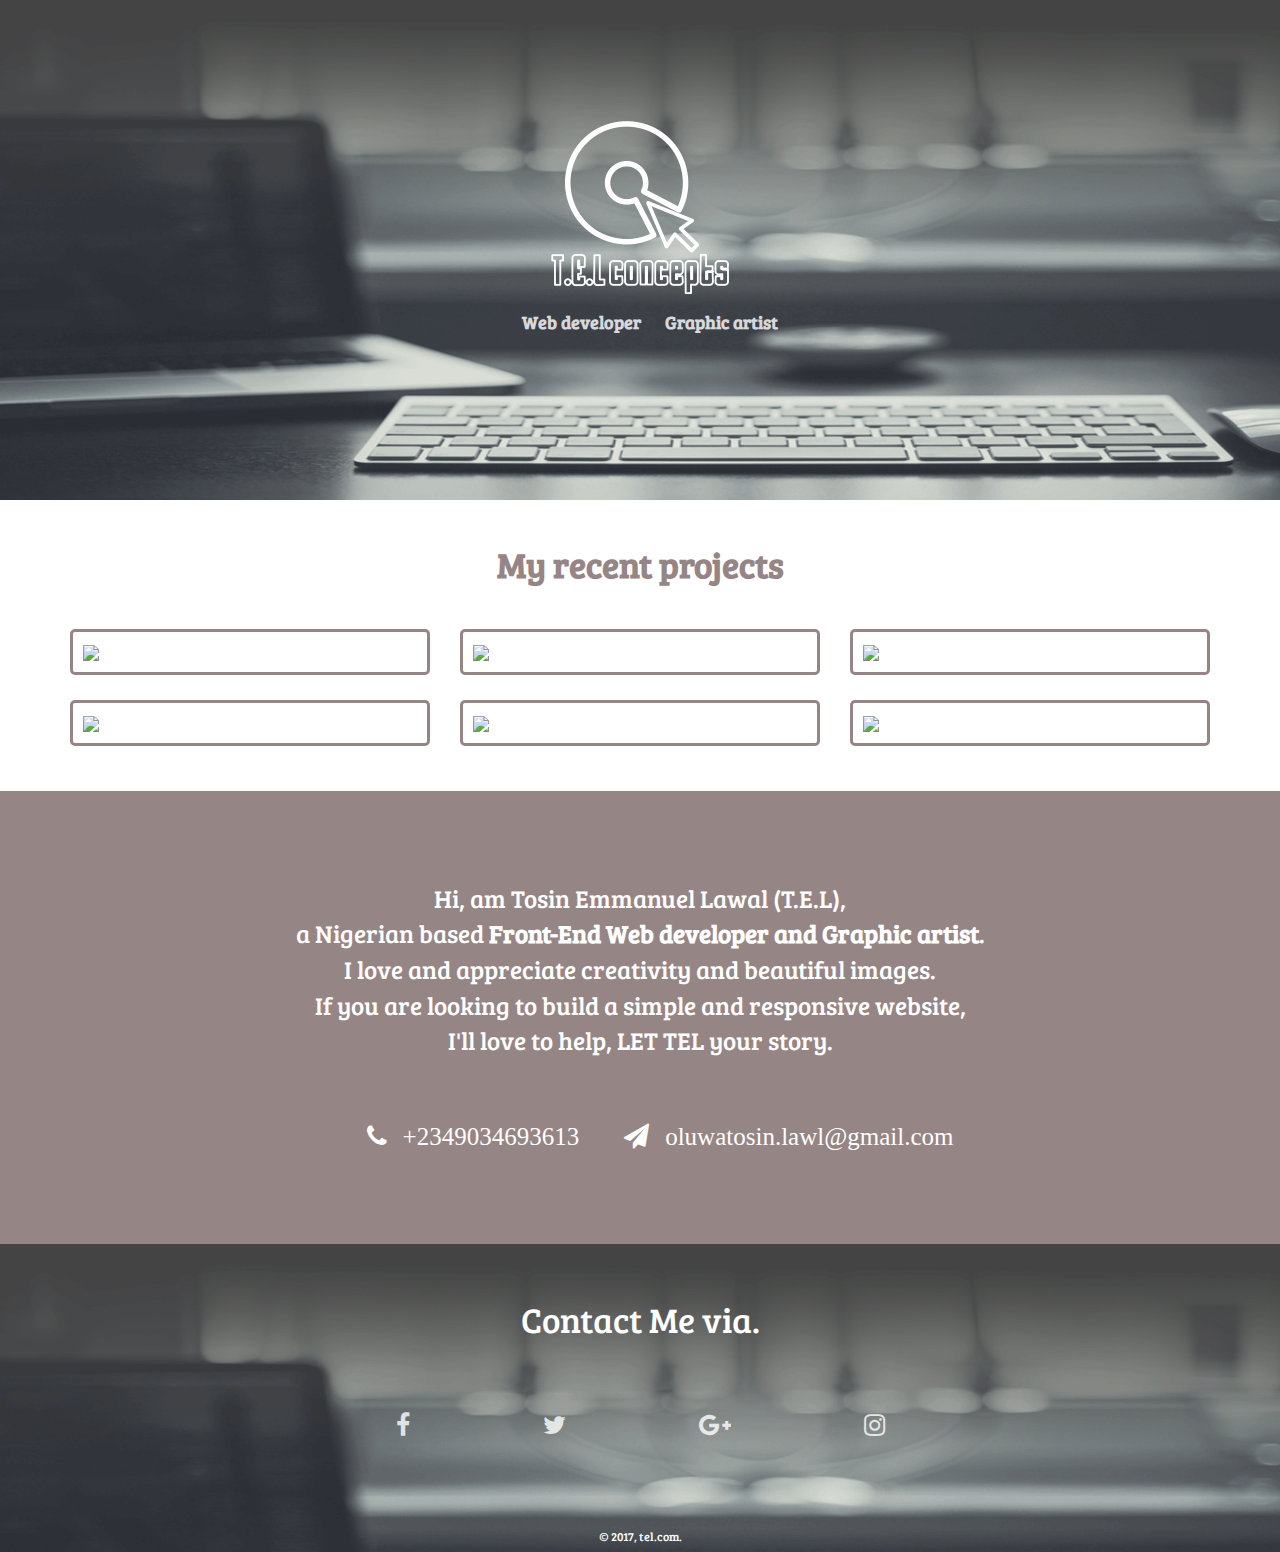
==== index.html @ 610c30e7 "first commit" ====
<!DOCTYPE html>
<html lang="en">
<head>
    <meta charset="utf-8">
    <meta http-equiv="X-UA-Compatible" content="IE=edge">
    <meta name="viewport" content="width=device-width, initial-scale=1">
    <title>portfolio</title>

    <!-- Bootstrap -->
    <link href="css/bootstrap.min.css" rel="stylesheet">
    <link rel="stylesheet" type="text/css" href="css/font-awesome.min.css">
    <link href="https://fonts.googleapis.com/css?family=Bree+Serif" rel="stylesheet">
    <link rel="stylesheet" type="text/css" href="css/custom.css" >    
</head>
<body>
    <div class="topSection">
        <div class="container helloDiv">
            <div class="hello center">
                <img src="images/tel.png">
                <div class="workType">
                    <ul>
                        <li>Web developer</li>
                        <li>Graphic artist</li>
                    </ul>
                </div>
            </div>
        </div>
    </div>
    <div class="workSection">
        <div class="container">
            <h2>My recent projects</h2>
            <div class="workImages">
                <div class="row">
                    <div class="col-md-4">
                        <a href="rental/index.html" target="_blank">
                            <div class="work">
                                <img src="images/untitled-1.png">
                            </div>
                        </a>
                    </div>
                    <div class="col-md-4">
                        <a href="rental/index.html" target="_blank">
                            <div class="work">
                                <img src="images/untitle.png">
                            </div>
                        </a>
                    </div>
                    <div class="col-md-4">
                        <a href="rental/index.html" target="_blank">
                            <div class="work">
                                <img src="images/untitled7.png">
                            </div>
                        </a>
                    </div>
                </div>
                <div class="row">
                    <div class="col-md-4">
                        <a href="package/index.html" target="_blank">
                            <div class="work">
                                <img src="images/untitled1.png">
                            </div>
                        </a>
                    </div>
                    <div class="col-md-4">
                        <a href="package/index.html" target="_blank">
                            <div class="work">
                                <img src="images/untitled-5.png">
                            </div>
                        </a>
                    </div>
                    <div class="col-md-4">
                        <a href="careerImages/index.html" target="_blank">
                            <div class="work">
                                <img src="images/untitled5.png">
                            </div>
                        </a>
                    </div>
                </div>
            </div>
        </div>
    </div>
    <div class="aboutSection">
        <div class="container">
            <div class="aboutMe center">
                Hi, am Tosin Emmanuel Lawal (T.E.L),<br> a Nigerian based <b>Front-End Web developer and Graphic artist</b>.<br>
                I love and appreciate creativity and beautiful images.<br> If you are looking to build 
                a simple and responsive website,<br> I'll love to help, LET TEL your story.
                <p><span class="fa fa-phone"> +2349034693613</span> <span class="fa fa-paper-plane"> oluwatosin.lawl@gmail.com</span></p>
            </div>
        </div>
    </div>
    <div class="footer">
        <div class="container">
            <div class="contact">
                Contact Me via.
                <div class="contactIcon">
                    <a href="https://www.facebook.com/lawl.oluwatosin" class="fa fa-facebook iconMargin" target="_blank"></a>
                    <a href="https://twitter.com/Peek_two" class="fa fa-twitter iconMargin" target="_blank"></a>
                    <a href="https://plus.google.com/u/0/109140654554141434253" class="fa fa-google-plus iconMargin" target="_blank"></a>
                    <a href="https://www.instagram.com/peek_two/" class="fa fa-instagram iconMargin" target="_blank"></a>
                </div>                
                <span> &copy; 2017, tel.com. </span>
            </div>
            <div class="backUp pull-right">
                    <a href="#" id="toTop"><button class="btn btn-default"><i class="fa fa-arrow-circle-up" aria-hidden="true"></i> Top </button></a>
            </div>
        </div>
    </div>

























 	<script src="js/jquery.min.js"></script>
    <!-- Include all compiled plugins (below), or include individual files as needed -->
    <script src="js/jquery.easing.min.js"></script>
    <script src="js/bootstrap.min.js"></script>
    <script src="js/myjs.js"></script>
</body>
</html>
---- css/custom.css ----
body {
	font-family: 'Bree Serif', serif;
}
.topSection {	
    background-color: white;
    min-height: 500px;
    padding-right: 0px;
    padding-left: 0px;
    background-image: url(../images/background-1.png);
}
.helloDiv {
	background-color: transparent;
    min-height: 150px;
}
.hello {
	font-weight: 700;
    font-size: 40px;
    padding-top: 120px;
    color: white;
}
.name {
	font-size: 44px;
	font-weight: 900;
	margin-top: 10px;
}
.workType {
	font-size: 18px;
	padding-top: 15px;
}
.workType > ul > li {
    opacity: .8;
    display: inline-block;
    padding-right: 20px;
}
.center {
	text-align: center;
}
.workSection img {
	width: 100%;
}
.workSection h2 {
    margin-bottom: 45px;
    margin-top: 45px;
    font-size: 35px;
    text-align: center;
    color: #968585;
    font-weight: 900;
}
.workImages {
	margin-top: 20px;
	margin-bottom: 20px;
}
.work:hover {
	opacity: .5;
}
.work {
    border: 3px solid #968585;
    padding: 10px;
    margin-bottom: 25px;
    border-radius: 5px;
}
.aboutSection {
	background-color: #968585;
    min-height: 200px;
}
.aboutMe {
    padding-top: 90px;
    font-size: 25px;
    padding-bottom: 90px;
    color: white;
}
.aboutMe p {
	margin: 0px;	
}
.aboutMe span {
    margin-left: 40px;
    margin-top: 65px;
}
.fa-phone:before , .fa-paper-plane:before {
	padding-right: 10px;
}
.footer {
	background-color: white;
    min-height: 300px;
    padding-right: 0px;
    padding-left: 0px;
    background-image: url(../images/background-1.png);
}
.contact {
	color: #fff;
    font-size: 35px;
    text-align: center;
    padding-top: 50px;
}
.contact > span {
	font-size: 12px;
}
.contactIcon {
    font-size: 25px;
    padding-top: 20px;
    padding-bottom: 15px;
    margin-top: 25px;
    margin-bottom: 25px;
}

.contactIcon > a {
	color: white;
	opacity: .8;
	border: 4px solid transparent;
	
}
.contactIcon > a:hover {
	text-decoration: none;
	opacity: 1;
	border: 4px solid white;
    border-radius: 100px;
    transition: all .2s linear;
}
.contactIcon > a:visited {
	text-decoration: none;
}
.iconMargin {
	margin-left: 40px;
    margin-right: 40px;
    padding: 20px;
}
.backUp button {
    border-radius: 20px;
    background-color: rgba(0, 0, 0, 0.45);
    color: white;
    border: 2px solid white;
    position: fixed;
    bottom: 20px;
    right: 60px;
}
.backUp button:hover {
	background-color: rgba(0, 0, 0, 0.45);
	color: white;
}
.backUp i {
    padding-right: 4px;
}
.backUp a {
	display: none;
}
.backUp a:hover {
	text-decoration: none;
}
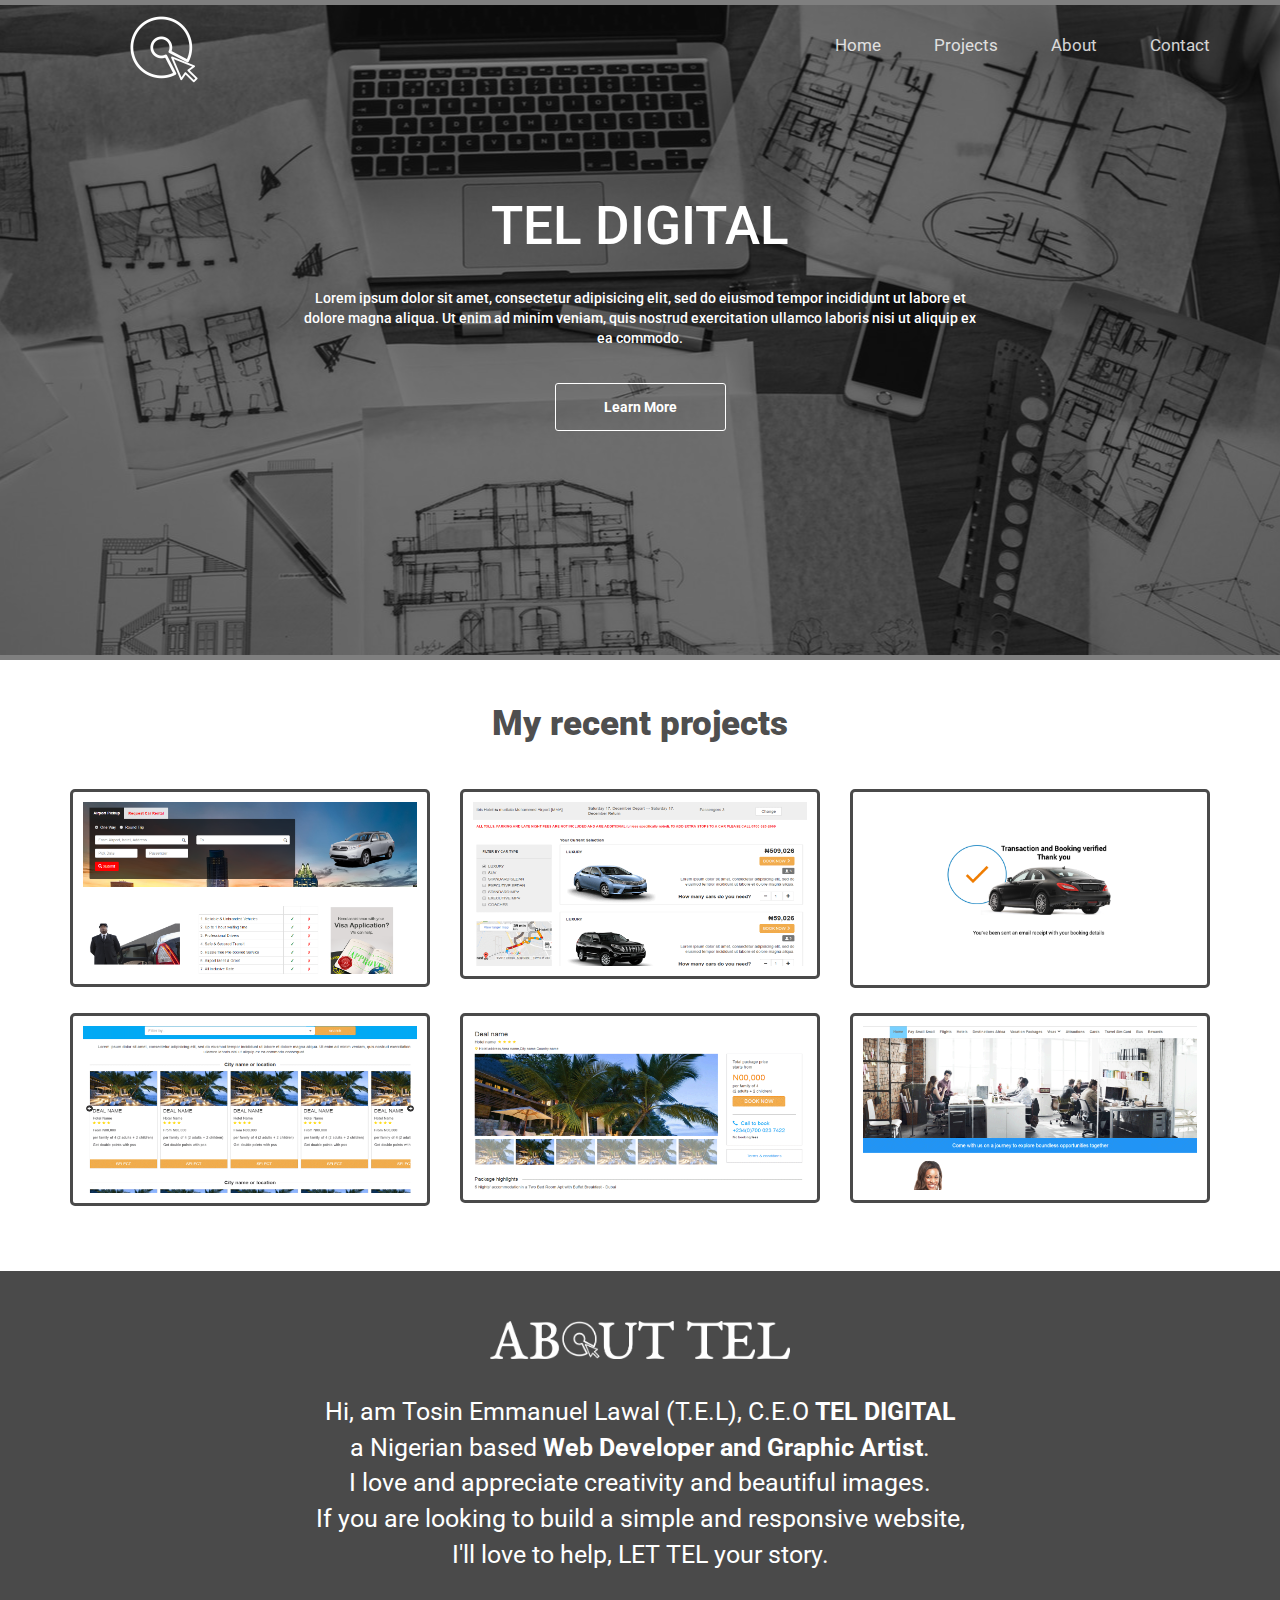
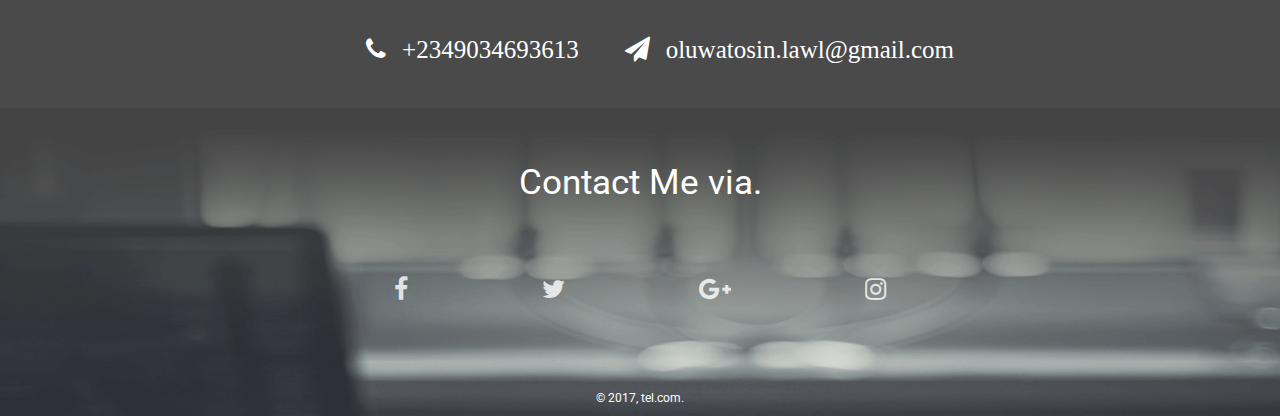
==== commit 06c45b43: "updated" ====
--- a/index.html
+++ b/index.html
@@ -9,24 +9,43 @@
     <!-- Bootstrap -->
     <link href="css/bootstrap.min.css" rel="stylesheet">
     <link rel="stylesheet" type="text/css" href="css/font-awesome.min.css">
-    <link href="https://fonts.googleapis.com/css?family=Bree+Serif" rel="stylesheet">
+    <!-- <link href="https://fonts.googleapis.com/css?family=Roboto+Slab" rel="stylesheet"> -->
+    <link href="https://fonts.googleapis.com/css?family=Roboto" rel="stylesheet">
     <link rel="stylesheet" type="text/css" href="css/custom.css" >    
 </head>
 <body>
     <div class="topSection">
-        <div class="container helloDiv">
-            <div class="hello center">
-                <img src="images/tel.png">
-                <div class="workType">
-                    <ul>
-                        <li>Web developer</li>
-                        <li>Graphic artist</li>
+        <div class="overlay">
+            <div class="container">
+                <nav class="navigate clearfix">
+                    <ul class="pull-left">
+                        <li class="logo">
+                            <a href="">
+                                <img src="images/tel1.png">
+                            </a>
+                        </li>
                     </ul>
+                    <ul class="pull-right">
+                        <li><a href="#home" class="navLink"> Home</a></li>
+                        <li><a href="#project" class="navLink" id="projects"> Projects</a></li>
+                        <li><a href="#about" class="navLink" id="abouts"> About</a></li>
+                        <li><a href="#contact" class="navLink" id="contacts"> Contact</a></li>
+                    </ul>
+                </nav>
+                <div class="hello center">
+                    <!-- <img src="images/tel1.png"> -->
+                    <h1>TEL DIGITAL</h1>
+                    <div class="caption">
+                        Lorem ipsum dolor sit amet, consectetur adipisicing elit, sed do eiusmod
+                        tempor incididunt ut labore et dolore magna aliqua. Ut enim ad minim veniam,
+                        quis nostrud exercitation ullamco laboris nisi ut aliquip ex ea commodo.
+                    </div>
+                    <a href="#project" id="projects" class="learnMore">Learn More</a>
                 </div>
             </div>
         </div>
     </div>
-    <div class="workSection">
+    <div class="workSection" id="project">
         <div class="container">
             <h2>My recent projects</h2>
             <div class="workImages">
@@ -34,21 +53,21 @@
                     <div class="col-md-4">
                         <a href="rental/index.html" target="_blank">
                             <div class="work">
-                                <img src="images/untitled-1.png">
+                                <img src="images/rental1.png">
                             </div>
                         </a>
                     </div>
                     <div class="col-md-4">
                         <a href="rental/index.html" target="_blank">
                             <div class="work">
-                                <img src="images/untitle.png">
+                                <img src="images/rental2.png">
                             </div>
                         </a>
                     </div>
                     <div class="col-md-4">
                         <a href="rental/index.html" target="_blank">
                             <div class="work">
-                                <img src="images/untitled7.png">
+                                <img src="images/rental3.png">
                             </div>
                         </a>
                     </div>
@@ -57,21 +76,21 @@
                     <div class="col-md-4">
                         <a href="package/index.html" target="_blank">
                             <div class="work">
-                                <img src="images/untitled1.png">
+                                <img src="images/package1.png">
                             </div>
                         </a>
                     </div>
                     <div class="col-md-4">
                         <a href="package/index.html" target="_blank">
                             <div class="work">
-                                <img src="images/untitled-5.png">
+                                <img src="images/package2.png">
                             </div>
                         </a>
                     </div>
                     <div class="col-md-4">
                         <a href="careerImages/index.html" target="_blank">
                             <div class="work">
-                                <img src="images/untitled5.png">
+                                <img src="images/career1.png">
                             </div>
                         </a>
                     </div>
@@ -79,17 +98,20 @@
             </div>
         </div>
     </div>
-    <div class="aboutSection">
+    <div class="aboutSection" id="about">
         <div class="container">
             <div class="aboutMe center">
-                Hi, am Tosin Emmanuel Lawal (T.E.L),<br> a Nigerian based <b>Front-End Web developer and Graphic artist</b>.<br>
+                <div class="aboutImage">
+                    <img src="images/about.png">
+                </div>
+                Hi, am Tosin Emmanuel Lawal (T.E.L), C.E.O <b>TEL DIGITAL</b><br> a Nigerian based <b>Web Developer and Graphic Artist</b>.<br>
                 I love and appreciate creativity and beautiful images.<br> If you are looking to build 
                 a simple and responsive website,<br> I'll love to help, LET TEL your story.
                 <p><span class="fa fa-phone"> +2349034693613</span> <span class="fa fa-paper-plane"> oluwatosin.lawl@gmail.com</span></p>
             </div>
         </div>
     </div>
-    <div class="footer">
+    <div class="footer" id="contact">
         <div class="container">
             <div class="contact">
                 Contact Me via.
--- a/css/custom.css
+++ b/css/custom.css
@@ -1,32 +1,110 @@
 
 body {
-	font-family: 'Bree Serif', serif;
+	font-family: 'Roboto', 'Roboto Slab', serif;
+}
+nav{
+    height: 90px;
+    line-height: 90px;
 }
 .topSection {	
     background-color: white;
-    min-height: 500px;
+    min-height: 660px;
     padding-right: 0px;
     padding-left: 0px;
-    background-image: url(../images/background-1.png);
-}
-.helloDiv {
-	background-color: transparent;
-    min-height: 150px;
+    background-image: url(../images/homeBg.jpeg);
+    background-repeat: no-repeat;
+    background-position: center;
+    position: relative;
+}
+.topSection .overlay{
+    position: absolute;
+    width: 100%;
+    height: 100%;
+    top: 0;
+    bottom: 0;
+    right: 0;
+    left: 0;
+    background-color: rgba(0,0,0,0.5);
+}
+.navigate > ul > li {
+    display: inline-block;
+    padding-left: 20px;
+    color: white;
+    font-size: 17px;
+    margin-left: 30px;
+}
+.navigate > ul > li.logo {
+    margin-left: 0;
+}
+.navLink {
+    color: white;
+    text-decoration: none;
+    opacity: .8;
+    position: relative;
+}
+.navLink:hover {
+    color: #fff;
+    text-decoration: none;
+    opacity: 1;
+}
+.navLink:visited, .navLink:focus {
+    color: #fff;
+    text-decoration: none;
+    opacity: .8;
+}
+.navLink::after {
+    content: '';
+    display: block;
+    width: 0;
+    height: 2px;
+    background: #fff;
+    transition: width .4s;
+}
+.navLink:hover::after {
+    width: 100%;
 }
 .hello {
 	font-weight: 700;
     font-size: 40px;
-    padding-top: 120px;
-    color: white;
-}
-.name {
-	font-size: 44px;
-	font-weight: 900;
-	margin-top: 10px;
+    padding-top: 90px;
+    color: white;
+}
+.hello h1 {
+    margin-bottom: 35px;
+    font-size: 53px;
+    line-height: 1;
+}
+.hello .caption{
+    color: #fff;
+    text-align: center;
+    font-size: 14px;
+    margin: 0 20%;
+    font-weight: 500;
+}
+.hello .learnMore{
+    display: block;
+    color: #fff;
+    text-decoration: none;
+    border: 1px solid #fff;
+    width: 15%;
+    font-size: 14px;
+    margin: auto;
+    margin-top: 35px;
+    padding: 13px 0;
+    border-radius: 3px;
+}
+.hello .learnMore:hover{
+    background-color: #fff;
+    color: #000;
+}
+nav img{
+    width: 50%;
+    margin-top: 5px;
+
 }
 .workType {
-	font-size: 18px;
-	padding-top: 15px;
+	font-size: 25px;
+    padding-top: 25px;
 }
 .workType > ul > li {
     opacity: .8;
@@ -38,36 +116,49 @@
 }
 .workSection img {
 	width: 100%;
+    transition: 0.25s;
+}
+.workSection img:hover {
+    transform: scale(1.1);
 }
 .workSection h2 {
     margin-bottom: 45px;
     margin-top: 45px;
     font-size: 35px;
     text-align: center;
-    color: #968585;
+    color: rgba(0, 0, 0, 0.71);
     font-weight: 900;
 }
 .workImages {
 	margin-top: 20px;
-	margin-bottom: 20px;
+	margin-bottom: 40px;
 }
 .work:hover {
 	opacity: .5;
 }
 .work {
-    border: 3px solid #968585;
+    border: 3px solid rgba(0, 0, 0, 0.71);
     padding: 10px;
     margin-bottom: 25px;
     border-radius: 5px;
 }
 .aboutSection {
-	background-color: #968585;
+	background-color: rgba(0, 0, 0, 0.71);
     min-height: 200px;
 }
+.aboutImage {
+    margin-bottom: 35px;
+    margin-top: 50px;
+    width: 300px;
+    margin-left: auto;
+    margin-right: auto;
+}
+.aboutImage img {
+    width: 100%;
+}
 .aboutMe {
-    padding-top: 90px;
     font-size: 25px;
-    padding-bottom: 90px;
+    margin-bottom: 40px;
     color: white;
 }
 .aboutMe p {
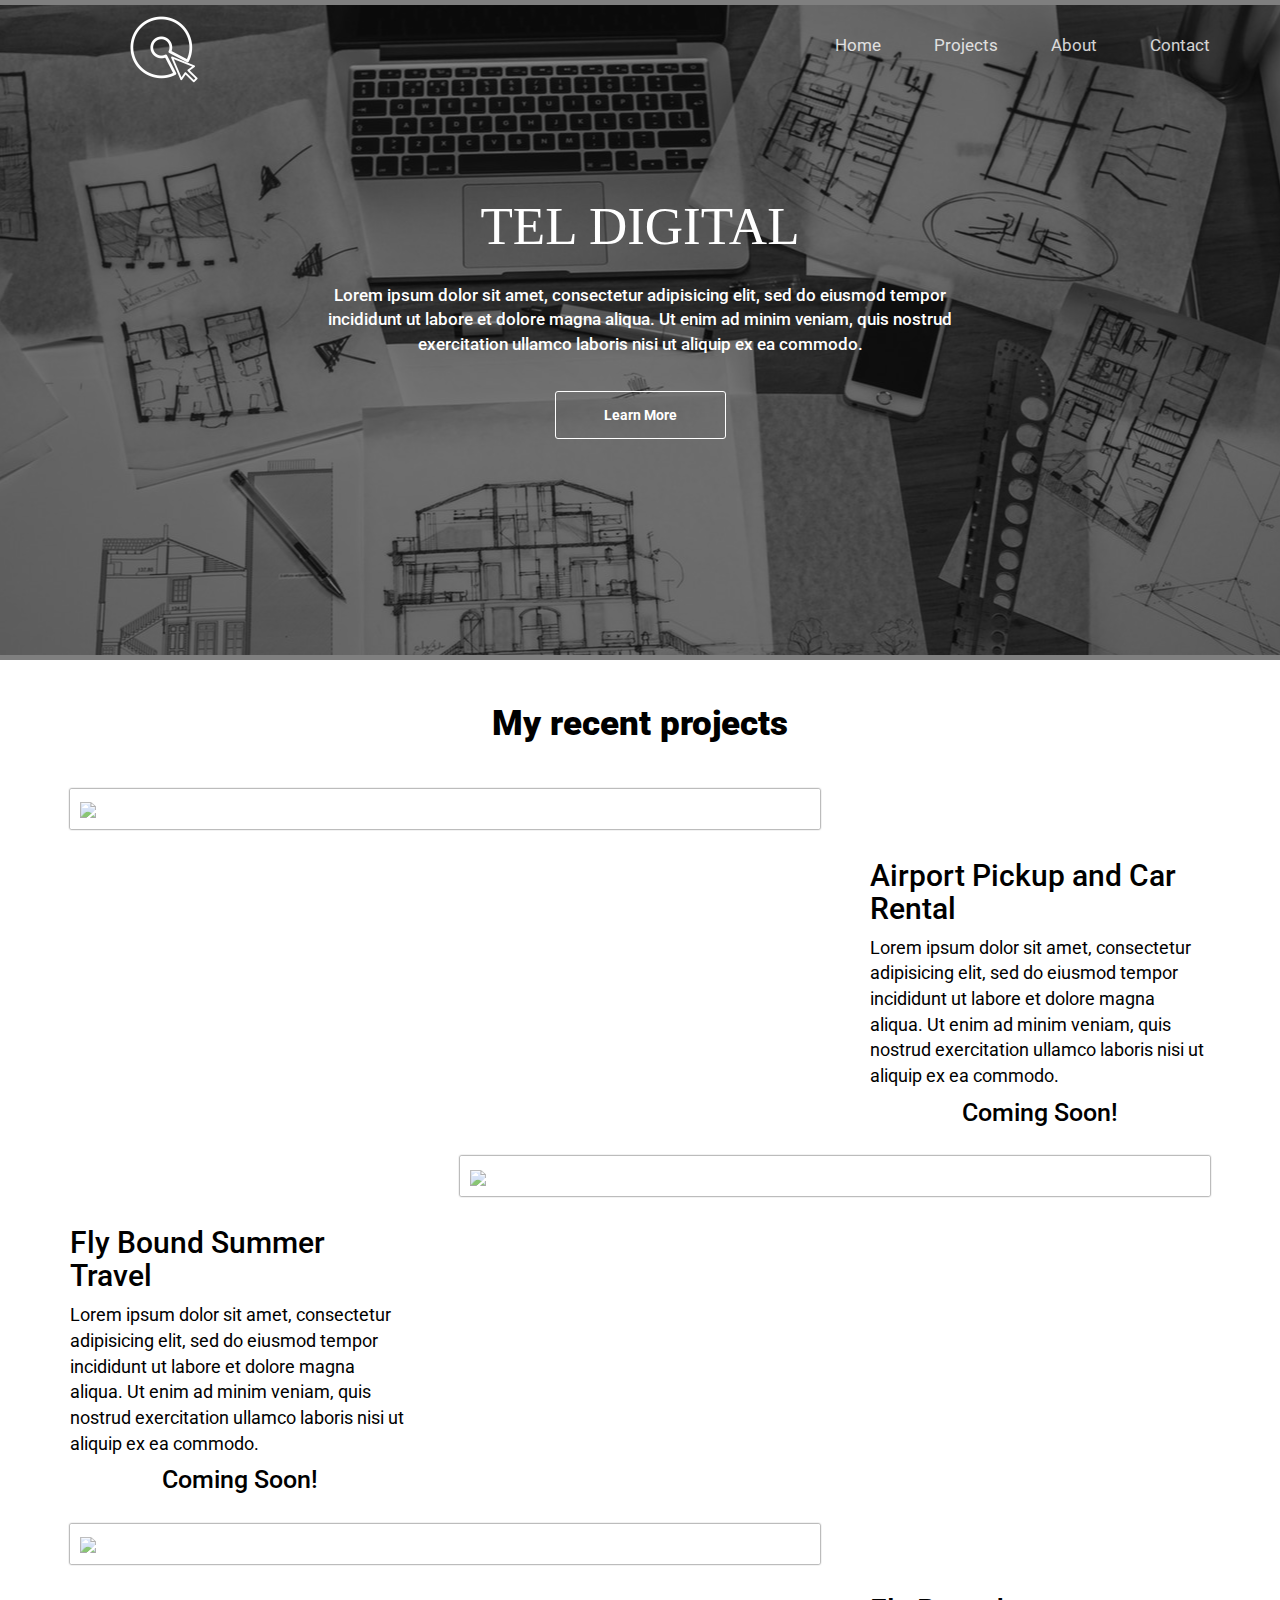
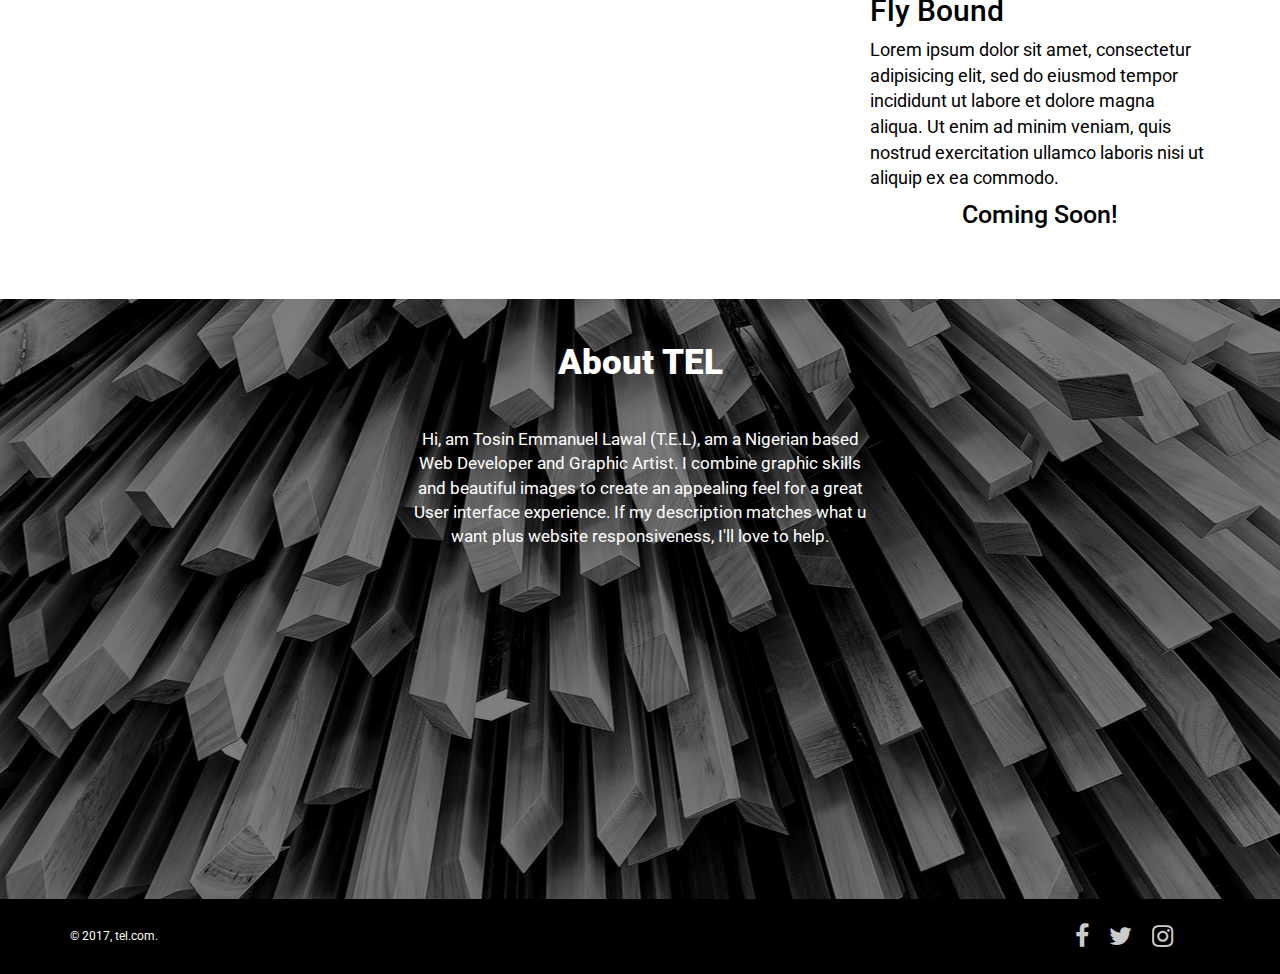
==== commit f5ecf7d0: "flylogo" ====
--- a/index.html
+++ b/index.html
@@ -50,78 +50,77 @@
             <h2>My recent projects</h2>
             <div class="workImages">
                 <div class="row">
-                    <div class="col-md-4">
+                    <div class="col-md-8">
                         <a href="rental/index.html" target="_blank">
                             <div class="work">
-                                <img src="images/rental1.png">
+                                <img src="images/rentalgb.png">
                             </div>
                         </a>
                     </div>
-                    <div class="col-md-4">
-                        <a href="rental/index.html" target="_blank">
+                    <div class="col-md-4 describe" style="padding-left: 35px">
+                        <h3>Airport Pickup and Car Rental </h3>
+                        Lorem ipsum dolor sit amet, consectetur adipisicing elit, sed do eiusmod
+                        tempor incididunt ut labore et dolore magna aliqua. Ut enim ad minim veniam,
+                        quis nostrud exercitation ullamco laboris nisi ut aliquip ex ea commodo.
+                        <h4 class="center">Coming Soon!</h4>
+                    </div>
+                </div>
+                <div class="row">
+                    <div class="col-md-4 describe" style="padding-right: 35px">
+                        <h3>Fly Bound Summer Travel</h3>
+                        Lorem ipsum dolor sit amet, consectetur adipisicing elit, sed do eiusmod
+                        tempor incididunt ut labore et dolore magna aliqua. Ut enim ad minim veniam,
+                        quis nostrud exercitation ullamco laboris nisi ut aliquip ex ea commodo.
+                        <h4 class="center">Coming Soon!</h4>
+                    </div>
+                    <div class="col-md-8">
+                        <a href="package/index.html" target="_blank">
                             <div class="work">
-                                <img src="images/rental2.png">
-                            </div>
-                        </a>
-                    </div>
-                    <div class="col-md-4">
-                        <a href="rental/index.html" target="_blank">
-                            <div class="work">
-                                <img src="images/rental3.png">
+                                <img src="images/summergb.png">
                             </div>
                         </a>
                     </div>
                 </div>
                 <div class="row">
-                    <div class="col-md-4">
-                        <a href="package/index.html" target="_blank">
+                    <div class="col-md-8">
+                        <a href="careerImages/index.html" target="_blank">
                             <div class="work">
-                                <img src="images/package1.png">
+                                <img src="images/careergb.png">
                             </div>
                         </a>
                     </div>
-                    <div class="col-md-4">
-                        <a href="package/index.html" target="_blank">
-                            <div class="work">
-                                <img src="images/package2.png">
-                            </div>
-                        </a>
-                    </div>
-                    <div class="col-md-4">
-                        <a href="careerImages/index.html" target="_blank">
-                            <div class="work">
-                                <img src="images/career1.png">
-                            </div>
-                        </a>
+                    <div class="col-md-4 describe" style="padding-left: 35px">
+                        <h3>Fly Bound</h3>
+                        Lorem ipsum dolor sit amet, consectetur adipisicing elit, sed do eiusmod
+                        tempor incididunt ut labore et dolore magna aliqua. Ut enim ad minim veniam,
+                        quis nostrud exercitation ullamco laboris nisi ut aliquip ex ea commodo.
+                        <h4 class="center">Coming Soon!</h4>
                     </div>
                 </div>
             </div>
         </div>
     </div>
     <div class="aboutSection" id="about">
-        <div class="container">
-            <div class="aboutMe center">
-                <div class="aboutImage">
-                    <img src="images/about.png">
+        <div class="overlay">
+            <div class="container">
+                <div class="aboutMe">
+                    <h2>About TEL</h2>
+                    <div class="aboutCaption">
+                        Hi, am Tosin Emmanuel Lawal (T.E.L), am a Nigerian based Web Developer and Graphic Artist. I combine graphic skills and beautiful images to create an appealing feel for a great User interface experience. If my description matches what u want plus website responsiveness, I'll love to help.
+                    </div>
                 </div>
-                Hi, am Tosin Emmanuel Lawal (T.E.L), C.E.O <b>TEL DIGITAL</b><br> a Nigerian based <b>Web Developer and Graphic Artist</b>.<br>
-                I love and appreciate creativity and beautiful images.<br> If you are looking to build 
-                a simple and responsive website,<br> I'll love to help, LET TEL your story.
-                <p><span class="fa fa-phone"> +2349034693613</span> <span class="fa fa-paper-plane"> oluwatosin.lawl@gmail.com</span></p>
             </div>
         </div>
     </div>
     <div class="footer" id="contact">
         <div class="container">
             <div class="contact">
-                Contact Me via.
-                <div class="contactIcon">
+                <div class="contactIcon pull-right">
                     <a href="https://www.facebook.com/lawl.oluwatosin" class="fa fa-facebook iconMargin" target="_blank"></a>
                     <a href="https://twitter.com/Peek_two" class="fa fa-twitter iconMargin" target="_blank"></a>
-                    <a href="https://plus.google.com/u/0/109140654554141434253" class="fa fa-google-plus iconMargin" target="_blank"></a>
                     <a href="https://www.instagram.com/peek_two/" class="fa fa-instagram iconMargin" target="_blank"></a>
                 </div>                
-                <span> &copy; 2017, tel.com. </span>
+                <span class="pull-left"> &copy; 2017, tel.com. </span>
             </div>
             <div class="backUp pull-right">
                     <a href="#" id="toTop"><button class="btn btn-default"><i class="fa fa-arrow-circle-up" aria-hidden="true"></i> Top </button></a>
--- a/css/custom.css
+++ b/css/custom.css
@@ -59,6 +59,7 @@
     height: 2px;
     background: #fff;
     transition: width .4s;
+    margin-top: -28px;
 }
 .navLink:hover::after {
     width: 100%;
@@ -70,14 +71,15 @@
     color: white;
 }
 .hello h1 {
-    margin-bottom: 35px;
+    margin-bottom: 30px;
     font-size: 53px;
     line-height: 1;
+    font-family: 'Eczar', serif;
 }
 .hello .caption{
     color: #fff;
     text-align: center;
-    font-size: 14px;
+    font-size: 17px;
     margin: 0 20%;
     font-weight: 500;
 }
@@ -100,121 +102,123 @@
 nav img{
     width: 50%;
     margin-top: 5px;
-
-}
-.workType {
-	font-size: 25px;
-    padding-top: 25px;
-}
-.workType > ul > li {
-    opacity: .8;
-    display: inline-block;
-    padding-right: 20px;
 }
 .center {
 	text-align: center;
+}
+.workSection {
+    background-color: #fff;
+    color: #000;
+}
+.workSection a {
+    color: black;
 }
 .workSection img {
 	width: 100%;
     transition: 0.25s;
+    opacity: .7;
 }
 .workSection img:hover {
     transform: scale(1.1);
+    opacity: 1;
 }
 .workSection h2 {
     margin-bottom: 45px;
     margin-top: 45px;
     font-size: 35px;
     text-align: center;
-    color: rgba(0, 0, 0, 0.71);
+    /*color: rgba(0, 0, 0, 0.71);*/
     font-weight: 900;
 }
 .workImages {
 	margin-top: 20px;
 	margin-bottom: 40px;
 }
-.work:hover {
-	opacity: .5;
-}
 .work {
-    border: 3px solid rgba(0, 0, 0, 0.71);
+    /*border: 1px solid rgba(0, 0, 0, 0.71);*/
     padding: 10px;
-    margin-bottom: 25px;
-    border-radius: 5px;
+    margin-bottom: 40px;
+    border-radius: 1px;
+    box-shadow: 0px 0px 2px 0px;
+}
+.describe {
+    font-size: 18px;
+    margin-top: 50px;
+    margin-bottom: 20px;
+}
+.describe h3 {
+    font-size: 30px;
+}
+.describe h4 {
+    font-size: 25px;
 }
 .aboutSection {
-	background-color: rgba(0, 0, 0, 0.71);
-    min-height: 200px;
-}
-.aboutImage {
-    margin-bottom: 35px;
-    margin-top: 50px;
-    width: 300px;
-    margin-left: auto;
-    margin-right: auto;
-}
-.aboutImage img {
+	background-color: #fff;
+    min-height: 600px;
+    background-image: url(../images/aboutbk.jpeg);
+    background-repeat: no-repeat;
+    background-position: center;
+    position: relative;
+}
+.aboutSection .overlay{
+    position: absolute;
     width: 100%;
+    height: 100%;
+    top: 0;
+    bottom: 0;
+    right: 0;
+    left: 0;
+    background-color: rgba(0,0,0,0.5);
 }
 .aboutMe {
-    font-size: 25px;
+    font-size: 17px;
+    margin: 0 30%;
     margin-bottom: 40px;
     color: white;
+    text-align: center;
+}
+.aboutMe h2{
+    margin-bottom: 45px;
+    margin-top: 45px;
+    font-size: 35px;
+    font-weight: 900;
 }
 .aboutMe p {
-	margin: 0px;	
+	margin-top: 20px;	
 }
 .aboutMe span {
-    margin-left: 40px;
-    margin-top: 65px;
-}
-.fa-phone:before , .fa-paper-plane:before {
-	padding-right: 10px;
+    margin-left: 30px;
 }
 .footer {
-	background-color: white;
-    min-height: 300px;
+	background-color: #000;
+    height: 75px;
     padding-right: 0px;
     padding-left: 0px;
-    background-image: url(../images/background-1.png);
-}
-.contact {
-	color: #fff;
-    font-size: 35px;
-    text-align: center;
-    padding-top: 50px;
+    line-height: 75px;
+    color: #fff;
 }
 .contact > span {
 	font-size: 12px;
 }
 .contactIcon {
     font-size: 25px;
-    padding-top: 20px;
-    padding-bottom: 15px;
-    margin-top: 25px;
-    margin-bottom: 25px;
-}
-
+    padding-right: 30px;
+}
 .contactIcon > a {
 	color: white;
 	opacity: .8;
-	border: 4px solid transparent;
-	
+	border: 2px solid transparent;
+	padding: 5px
 }
 .contactIcon > a:hover {
 	text-decoration: none;
 	opacity: 1;
-	border: 4px solid white;
+	border: 2px solid white;
     border-radius: 100px;
     transition: all .2s linear;
 }
 .contactIcon > a:visited {
 	text-decoration: none;
-}
-.iconMargin {
-	margin-left: 40px;
-    margin-right: 40px;
-    padding: 20px;
 }
 .backUp button {
     border-radius: 20px;
@@ -224,6 +228,7 @@
     position: fixed;
     bottom: 20px;
     right: 60px;
+    z-index: 1000;
 }
 .backUp button:hover {
 	background-color: rgba(0, 0, 0, 0.45);
